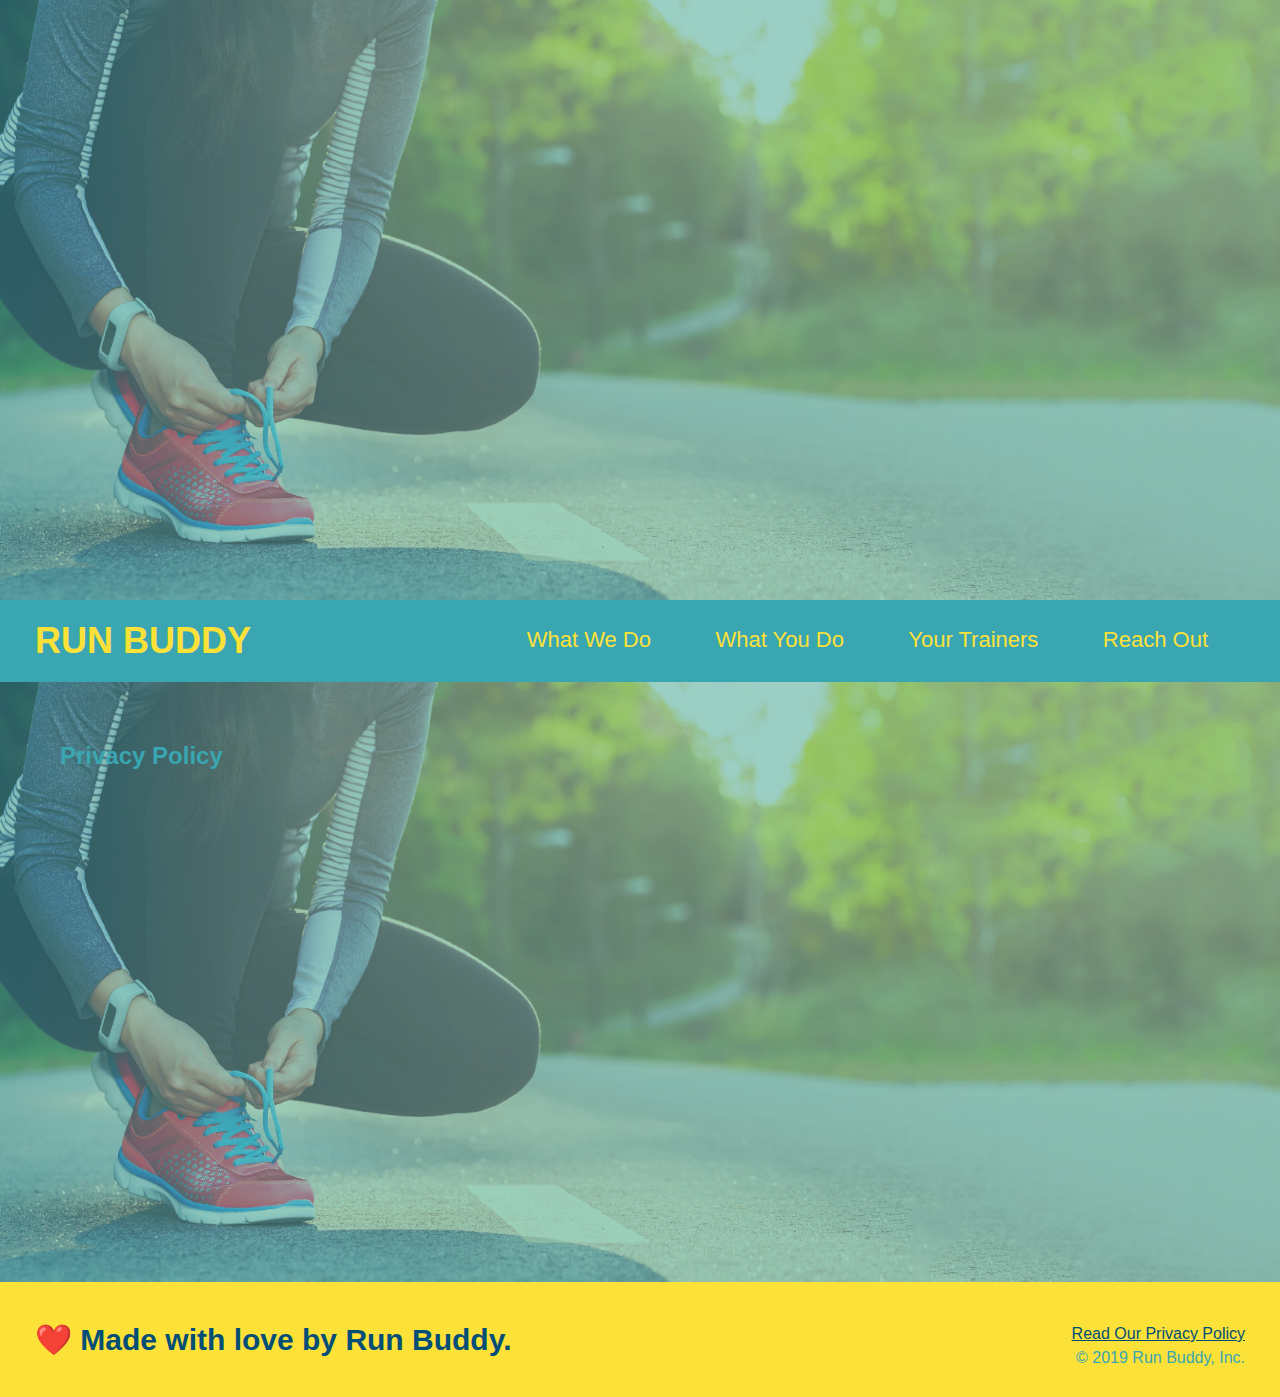
==== privacy-policy.html @ 56dad4db "reach out section" ====
<!DOCTYPE html>
<html lang="en">
  <head>
    <meta charset="UTF-8" />
    <title>Run Buddy</title>
    <link rel="stylesheet" href="style.css" />

  </head>

</html>
<section class="hero">

</section>
<!-- navigation -->
<header>
        <h1>
            <h1>
                <a href="/">RUN BUDDY</a>
            </h1>
        </h1>
        <nav>
<!-- Unordered list element -->
    <ul>
        <!-- List item element-->
        <li>
        <!-- Anchor element -->
      <a href="#what-we-do">What We Do</a>
    </li>
    <li>
      <a href="#what-you-do">What You Do</a>
    </li>
    <li>
      <a href="#your-trainers">Your Trainers</a>
    </li>
    <li>
      <a href="#reach-out">Reach Out</a>
    </li>
  </ul>
        </nav>
</header>

<section class="hero">
    <h2 class="page-title">
      Privacy Policy
    </h2>
  </section>

  <!-- footer -->
  <footer>
    <h2>❤️ Made with love by Run Buddy.</h2>
    <div>
        <a href="#">Read Our Privacy Policy</a><br />
        &copy; 2019 Run Buddy, Inc.
    </div>
  </footer>
---- style.css ----
* {
    margin: 0;
    padding: 0;
    box-sizing: border-box;
}

body {
    /* more on this crazy alphanumerical value in a minute! */
    color: #39a6b2;
    font-family: Helvetica, Arial, sans-serif;
}

/* apply styles to <header> */
header {
    padding: 20px 35px;
    background-color: #39a6b2;
}

header h1 {
    font-weight: bold;
    font-size: 36px;
    color: #fce138;
    margin: 0;
}

header a {
    text-decoration: none;
    color: #fce138;
}

header nav {
    float: right;
    margin: 7px;
}

header nav ul li {
    display: inline;
}

header nav ul li a {
    margin: 0 30px;
    font-weight: lighter;
    font-size: 22px;
}

header h1 {
    font-weight: bold;
    font-size: 36px;
    color: #fce138;
    margin: 0;
    display: inline;
}

footer {
    background: #fce138;
    width: 100%;
    padding: 40px 35px;
}

footer h2 {
    display: inline;
    color: #024e76;
    font-size: 30px;
    margin: 0;
}

footer div {
    float: right;
    line-height: 1.5;
    text-align: right;
}

footer a {
    color: #024e76;
}

section {
    padding: 60px;
}

/* Hero Style Start */
.hero {
    background-image: url(assets/images/hero-bg.jpg);
    height: 600px;
    background-size: cover;
    background-position: center;
    position: relative;
}
/* Hero Style End */

.hero-form {
    background-color: #fce138;
    padding: 20px;
    width: 500px;
    color: #024e76;
    border: solid 3px #024e76;
    position: absolute;
    bottom: 120px;
    right: 140px;
}

.hero-form h3 {
    font-size: 24px;
    margin: 0;
}

.hero-form p {
    margin: 5px 0 15px 0;
}

.form-input {
    border: 1px solid #024e76;
    display: block;
    padding: 7px 15px;
    font-size: 16px;
    color: #024e76;
    width: 100%;
    margin-bottom: 15px;
}

.hero-form label {
    margin: 0 5px;
}

.hero-form button {
    color: #fce138;
    background-color: #024e76;
    border: none;
    padding: 10px 20px;
    font-size: 16px;
}
/* HERO STYLES END */

.intro {
    text-align: center;
}

.intro p {
    line-height: 1.7;
    color: #39a6b2;
    width: 80%;
    font-size: 20px;
    margin: 0 auto;
}

.steps {
    text-align: center;
    background: #fce138;
}

.section-title {
    font-size: 55px;
    color: #024e76;
    margin-bottom: 35px;
    padding: 0 100px 20px 100px;
    display: inline-block;
    border-bottom: 3px solid;
}
  
.primary-border {
    border-color: #fce138;
}
  
.secondary-border {
    border-color: #39a6b2;
}

.steps div {
    margin-bottom: 80px;
}
  
.steps img {
    width: 15%;
    margin: 10px 0;
}
  
.steps h3 {
    color: #024e76;
    font-size: 46px;
    margin-top: 10px;
}
  
.steps p {
    color: #39a6b2;
    font-size: 23px;
}

.steps span {
    font-size: 38px;
}

.trainers {
    text-align: center;
}

.trainer {
    width: 900px;
    margin: 0 auto 30px auto;
    background: #024e76;
    color: #fce138;
    overflow: auto;
}

.trainer img {
    width: 35%;
    float: left;
}
  
.trainer-bio {
    padding: 35px;
    float: left;
    width: 65%;
}

.text-left {
    text-align: left;
}
  
.text-right {
    text-align: right;
}

.trainer-bio h3 {
    font-size: 32px;
    margin-bottom: 8px;
}
  
.trainer-bio h4 {
    font-weight: lighter;
    font-size: 26px;
    margin-bottom: 25px;
}
  
.trainer-bio p {
    font-size: 17px;
    line-height: 1.3;
}

.section-title {
    font-size: 55px;
    display: inline-block;
    padding: 0 100px 20px 100px;
    border-bottom: 3px solid;
    margin-bottom: 35px;
    color: #024e76;
}

/* REACH OUT STYLES START */
.contact {
    text-align: center;
    background: #024e76;
}

.section-title {
    font-size: 55px;
    display: inline-block;
    padding: 0 100px 20px 100px;
    border-bottom: 3px solid;
    margin-bottom: 35px;
    color: #024e76;
}

.contact h2 {
    color: #fce138;
}

.contact-info iframe {
    width: 400px;
    height: 400px;
}

.contact-info div {
    width: 410px;
    display: inline-block;
    vertical-align: top;
    text-align: left;
    margin: 30px 0 0 60px;
    color: white;
}

.contact-info h3 {
    color: #fce138;
    font-size: 32px;
}
  
.contact-info p, .contact-info address {
    margin: 20px 0;
    line-height: 1.5;
    font-size: 20px;
    font-style: normal;
}
  
.contact-info a {
    color: #fce138;
}
  
/* REACH OUT STYLES END */
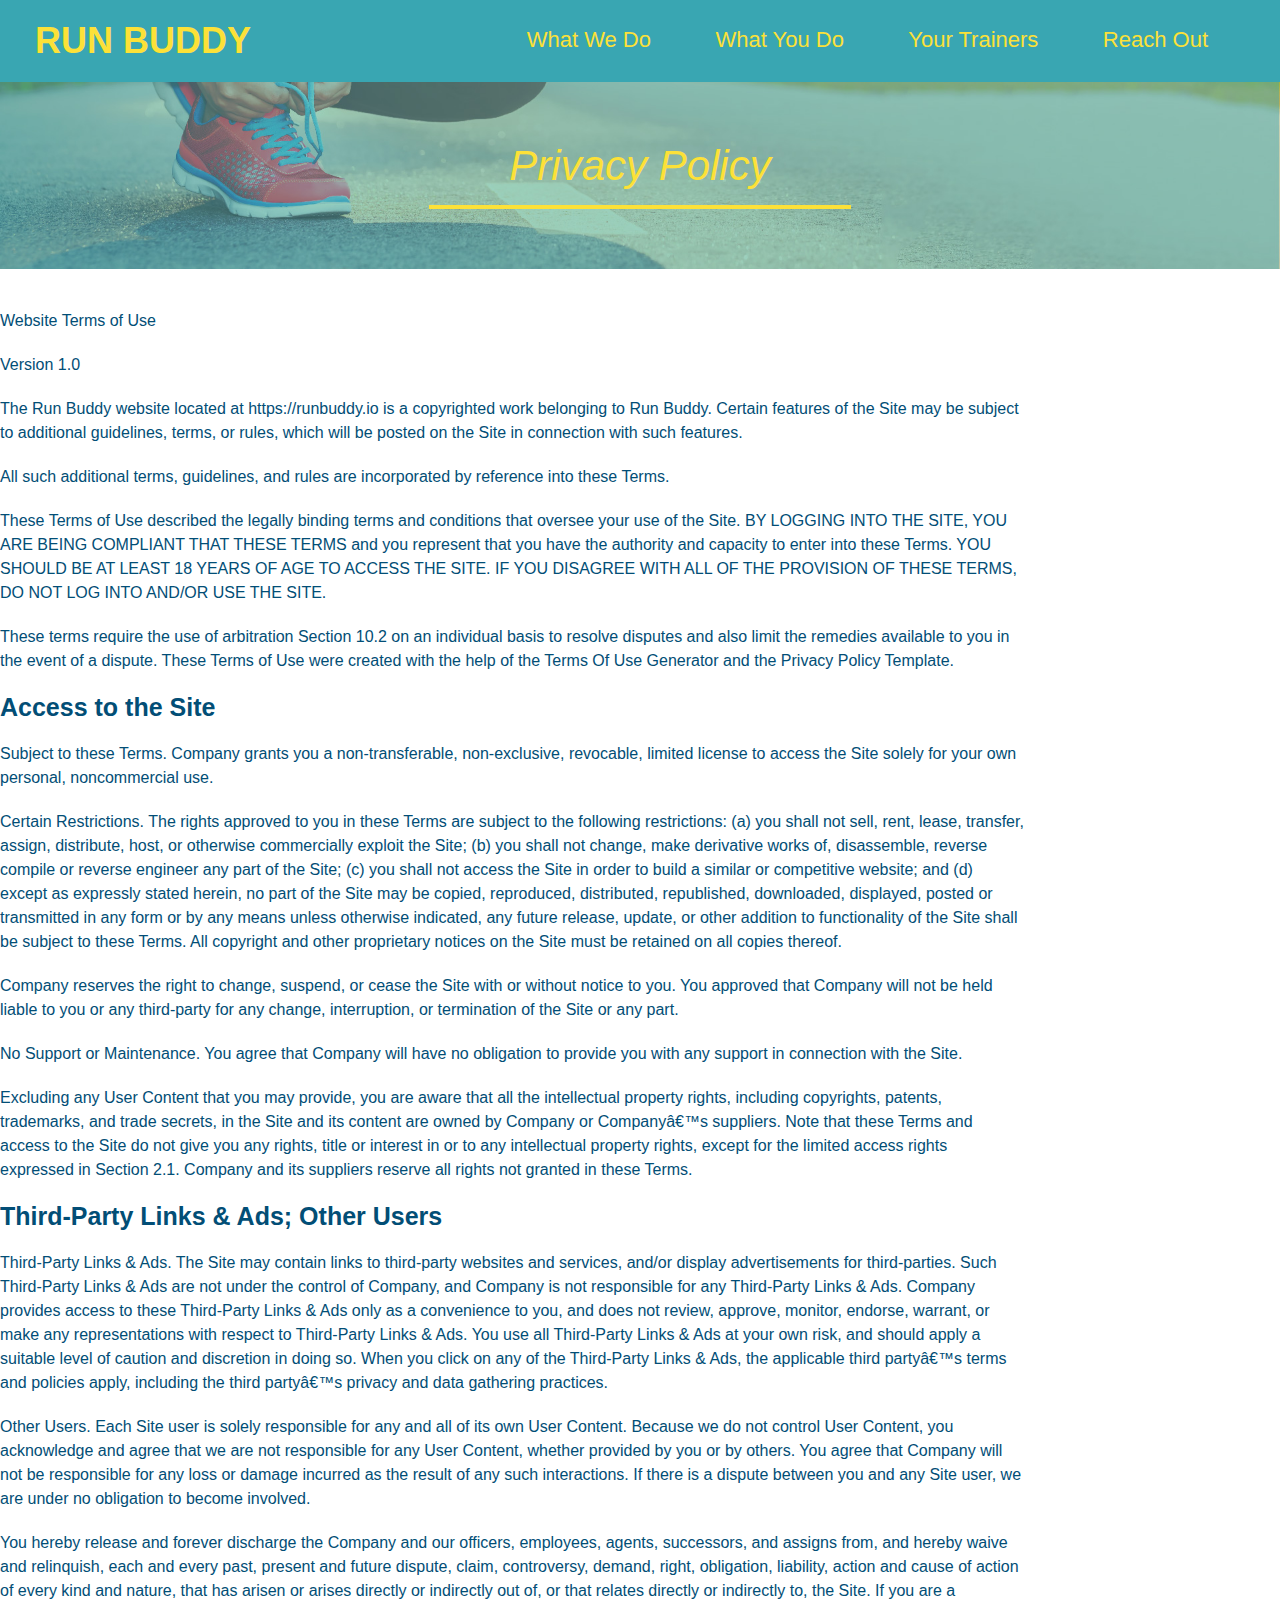
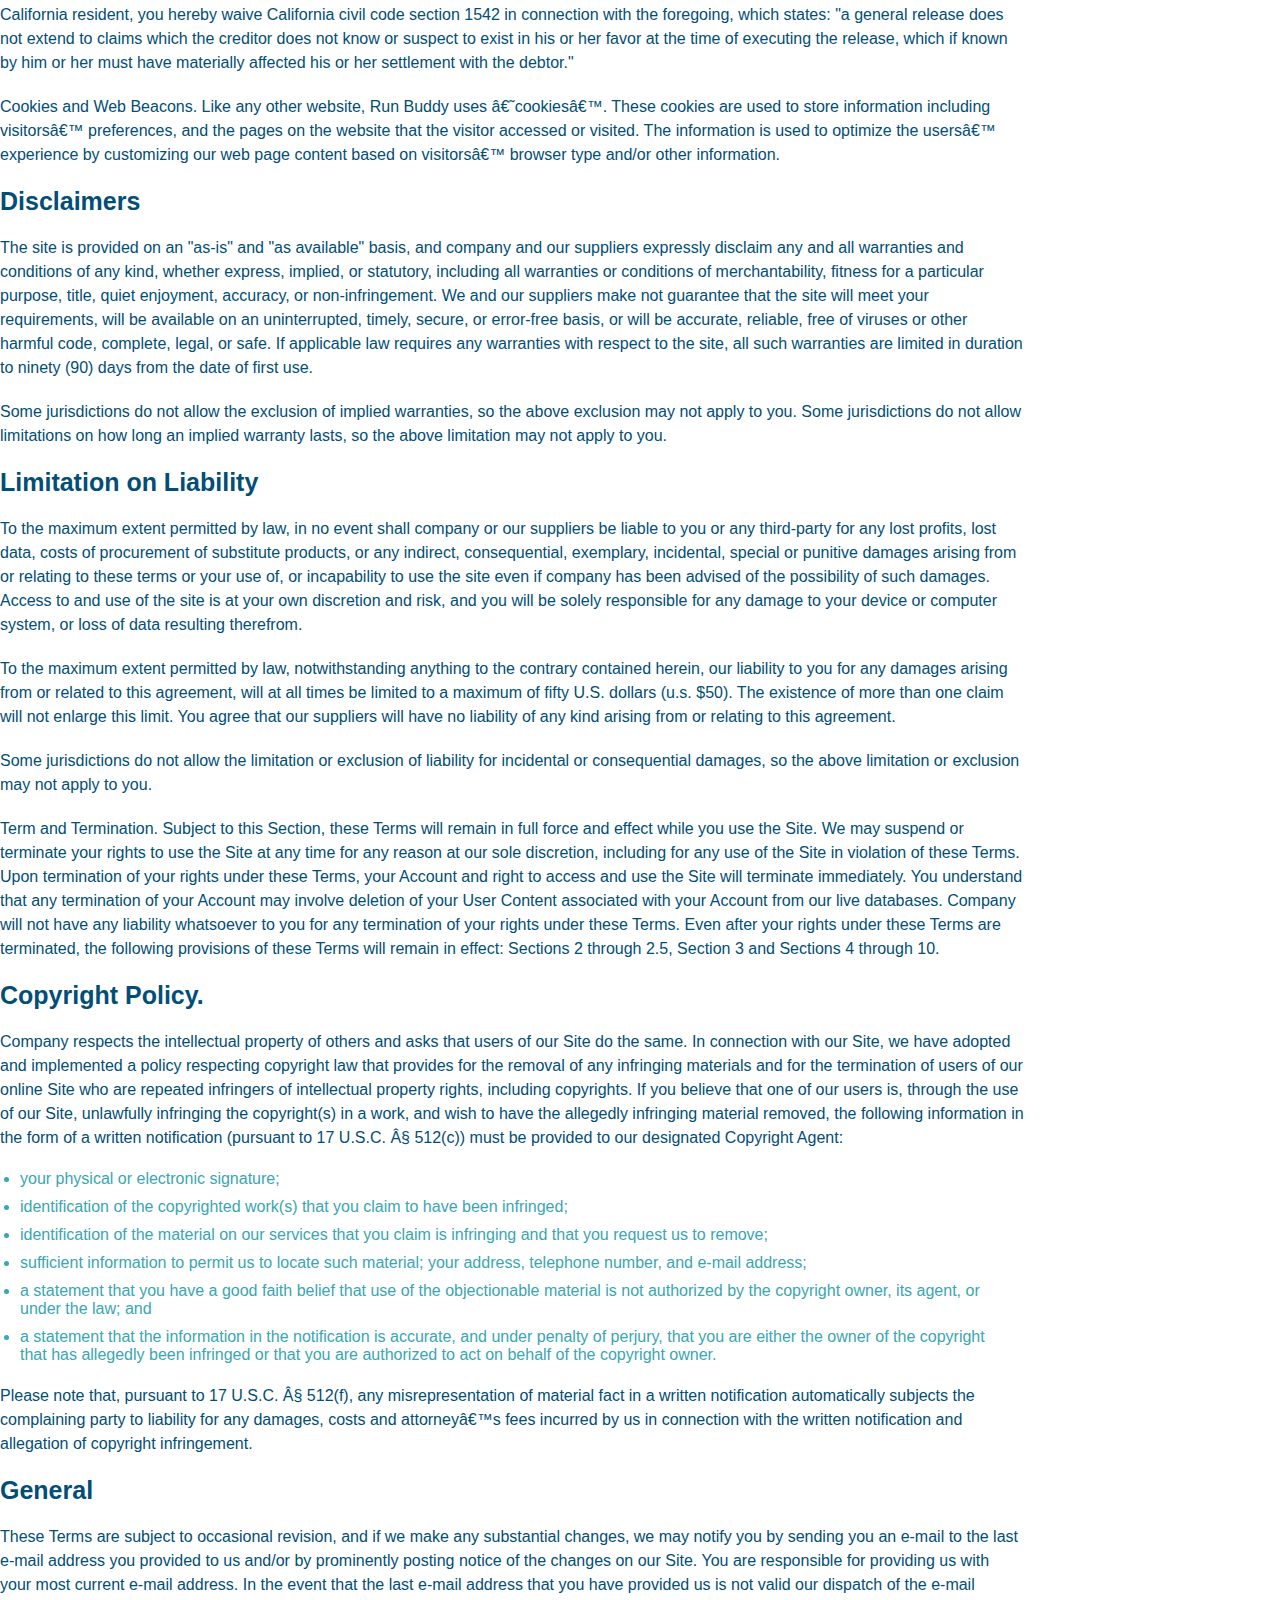
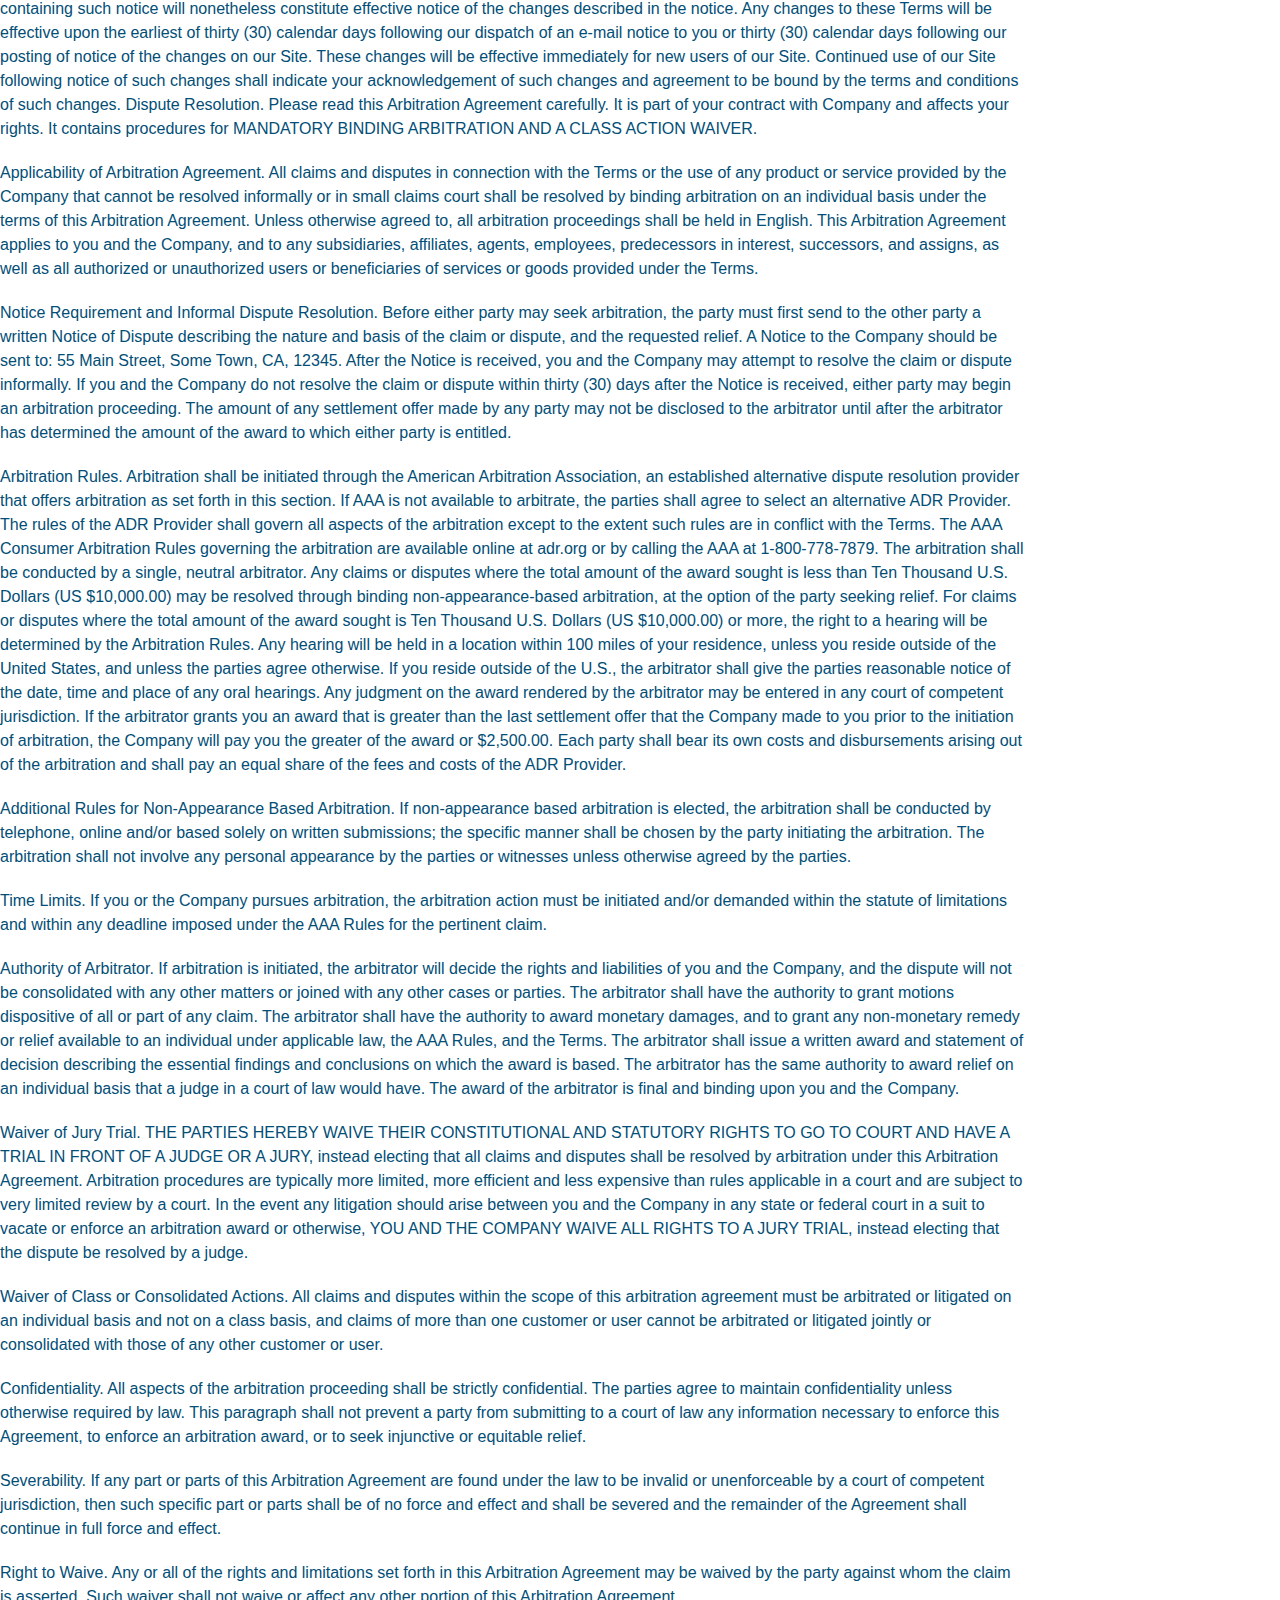
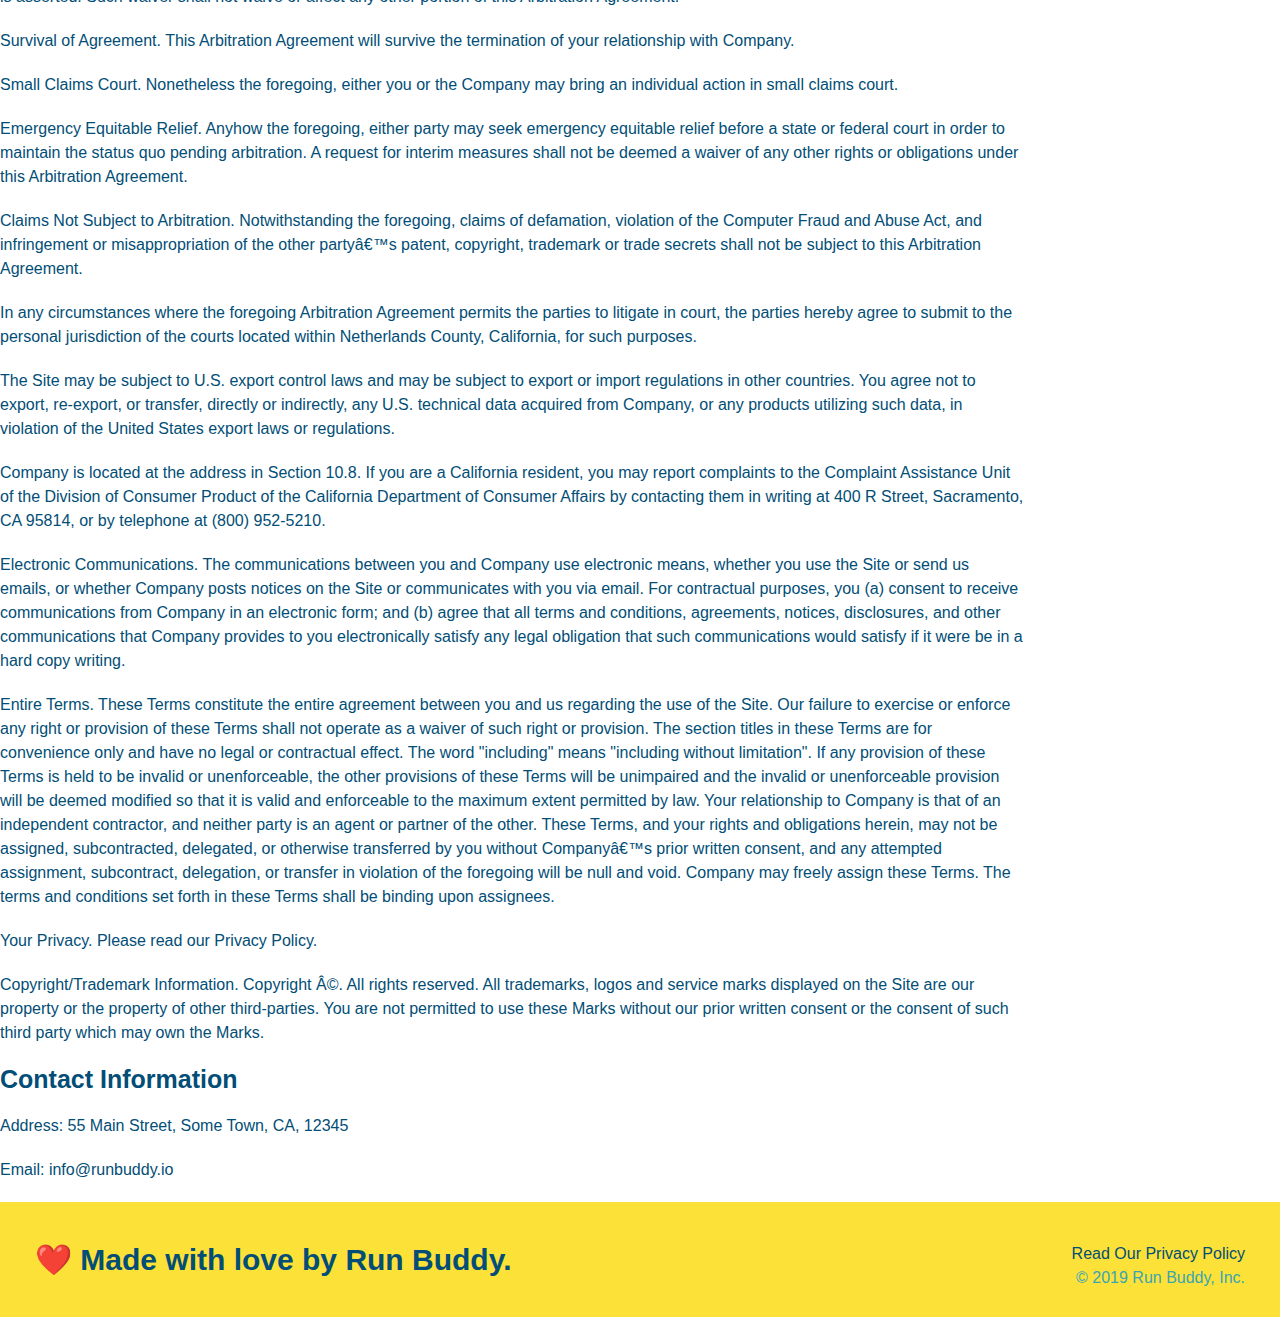
==== commit aea446c4: "privacy policy" ====
--- a/privacy-policy.html
+++ b/privacy-policy.html
@@ -2,54 +2,474 @@
 <html lang="en">
   <head>
     <meta charset="UTF-8" />
-    <title>Run Buddy</title>
+    <title>Privacy Policy - Run Buddy</title>
     <link rel="stylesheet" href="style.css" />
-
+    <link rel="stylesheet" href="assets/css/secondary-styles.css" />
   </head>
-
+  <body>
+  </body>
 </html>
-<section class="hero">
-
-</section>
+
 <!-- navigation -->
 <header>
+    <h1>
         <h1>
-            <h1>
-                <a href="/">RUN BUDDY</a>
-            </h1>
+            <a href="/">RUN BUDDY</a>
         </h1>
-        <nav>
+    </h1>
+    <nav>
 <!-- Unordered list element -->
-    <ul>
-        <!-- List item element-->
-        <li>
-        <!-- Anchor element -->
-      <a href="#what-we-do">What We Do</a>
-    </li>
+<ul>
+    <!-- List item element-->
     <li>
-      <a href="#what-you-do">What You Do</a>
-    </li>
-    <li>
-      <a href="#your-trainers">Your Trainers</a>
-    </li>
-    <li>
-      <a href="#reach-out">Reach Out</a>
-    </li>
-  </ul>
-        </nav>
+    <!-- Anchor element -->
+  <a href="./index.html#what-we-do">What We Do</a>
+</li>
+<li>
+  <a href="./index.html#what-you-do">What You Do</a>
+</li>
+<li>
+  <a href="./index.html#your-trainers">Your Trainers</a>
+</li>
+<li>
+  <a href="./index.html#reach-out">Reach Out</a>
+</li>
+</ul>
+    </nav>
 </header>
 
 <section class="hero">
     <h2 class="page-title">
-      Privacy Policy
+        Privacy Policy
     </h2>
-  </section>
-
-  <!-- footer -->
-  <footer>
+</section>
+
+<article class="secondary-content">
+    <p>
+        Website Terms of Use
+      </p>
+
+      <p>
+        Version 1.0
+      </p>
+
+      <p>
+        The Run Buddy website located at https://runbuddy.io is a copyrighted work belonging to Run Buddy. Certain
+        features of the Site may be subject to additional guidelines, terms, or rules, which will be posted on the Site
+        in connection with such features.
+      </p>
+
+      <p>
+        All such additional terms, guidelines, and rules are incorporated by reference into these Terms.
+      </p>
+
+      <p>
+        These Terms of Use described the legally binding terms and conditions that oversee your use of the Site. BY
+        LOGGING INTO THE SITE, YOU ARE BEING COMPLIANT THAT THESE TERMS and you represent that you have the authority
+        and capacity to enter into these Terms. YOU SHOULD BE AT LEAST 18 YEARS OF AGE TO ACCESS THE SITE. IF YOU
+        DISAGREE WITH ALL OF THE PROVISION OF THESE TERMS, DO NOT LOG INTO AND/OR USE THE SITE.
+      </p>
+
+      <p>
+        These terms require the use of arbitration Section 10.2 on an individual basis to resolve disputes and also
+        limit the remedies available to you in the event of a dispute. These Terms of Use were created with the help of
+        the Terms Of Use Generator and the Privacy Policy Template.
+      </p>
+
+      <h3>
+        Access to the Site
+      </h3>
+
+      <p>
+        Subject to these Terms. Company grants you a non-transferable, non-exclusive, revocable, limited license to
+        access the Site solely for your own personal, noncommercial use.
+      </p>
+
+      <p>
+        Certain Restrictions. The rights approved to you in these Terms are subject to the following restrictions: (a)
+        you shall not sell, rent, lease, transfer, assign, distribute, host, or otherwise commercially exploit the Site;
+        (b) you shall not change, make derivative works of, disassemble, reverse compile or reverse engineer any part of
+        the Site; (c) you shall not access the Site in order to build a similar or competitive website; and (d) except
+        as expressly stated herein, no part of the Site may be copied, reproduced, distributed, republished, downloaded,
+        displayed, posted or transmitted in any form or by any means unless otherwise indicated, any future release,
+        update, or other addition to functionality of the Site shall be subject to these Terms. All copyright and other
+        proprietary notices on the Site must be retained on all copies thereof.
+      </p>
+
+      <p>
+        Company reserves the right to change, suspend, or cease the Site with or without notice to you. You approved
+        that Company will not be held liable to you or any third-party for any change, interruption, or termination of
+        the Site or any part.
+      </p>
+
+      <p>
+        No Support or Maintenance. You agree that Company will have no obligation to provide you with any support in
+        connection with the Site.
+      </p>
+
+      <p>
+        Excluding any User Content that you may provide, you are aware that all the intellectual property rights,
+        including copyrights, patents, trademarks, and trade secrets, in the Site and its content are owned by Company
+        or Companyâ€™s suppliers. Note that these Terms and access to the Site do not give you any rights, title or
+        interest in or to any intellectual property rights, except for the limited access rights expressed in Section
+        2.1. Company and its suppliers reserve all rights not granted in these Terms.
+      </p>
+
+      <h3>
+        Third-Party Links & Ads; Other Users
+      </h3>
+
+      <p>
+        Third-Party Links & Ads. The Site may contain links to third-party websites and services, and/or display
+        advertisements for third-parties. Such Third-Party Links & Ads are not under the control of Company, and Company
+        is not responsible for any Third-Party Links & Ads. Company provides access to these Third-Party Links & Ads
+        only as a convenience to you, and does not review, approve, monitor, endorse, warrant, or make any
+        representations with respect to Third-Party Links & Ads. You use all Third-Party Links & Ads at your own risk,
+        and should apply a suitable level of caution and discretion in doing so. When you click on any of the
+        Third-Party Links & Ads, the applicable third partyâ€™s terms and policies apply, including the third partyâ€™s
+        privacy and data gathering practices.
+      </p>
+
+      <p>
+        Other Users. Each Site user is solely responsible for any and all of its own User Content. Because we do not
+        control User Content, you acknowledge and agree that we are not responsible for any User Content, whether
+        provided by you or by others. You agree that Company will not be responsible for any loss or damage incurred as
+        the result of any such interactions. If there is a dispute between you and any Site user, we are under no
+        obligation to become involved.
+      </p>
+
+      <p>
+        You hereby release and forever discharge the Company and our officers, employees, agents, successors, and
+        assigns from, and hereby waive and relinquish, each and every past, present and future dispute, claim,
+        controversy, demand, right, obligation, liability, action and cause of action of every kind and nature, that has
+        arisen or arises directly or indirectly out of, or that relates directly or indirectly to, the Site. If you are
+        a California resident, you hereby waive California civil code section 1542 in connection with the foregoing,
+        which states: "a general release does not extend to claims which the creditor does not know or suspect to exist
+        in his or her favor at the time of executing the release, which if known by him or her must have materially
+        affected his or her settlement with the debtor."
+      </p>
+
+      <p>
+        Cookies and Web Beacons. Like any other website, Run Buddy uses â€˜cookiesâ€™. These cookies are used to store
+        information including visitorsâ€™ preferences, and the pages on the website that the visitor accessed or visited.
+        The information is used to optimize the usersâ€™ experience by customizing our web page content based on visitorsâ€™
+        browser type and/or other information.
+      </p>
+
+      <h3>
+        Disclaimers
+      </h3>
+
+      <p>
+        The site is provided on an "as-is" and "as available" basis, and company and our suppliers expressly disclaim
+        any and all warranties and conditions of any kind, whether express, implied, or statutory, including all
+        warranties or conditions of merchantability, fitness for a particular purpose, title, quiet enjoyment, accuracy,
+        or non-infringement. We and our suppliers make not guarantee that the site will meet your requirements, will be
+        available on an uninterrupted, timely, secure, or error-free basis, or will be accurate, reliable, free of
+        viruses or other harmful code, complete, legal, or safe. If applicable law requires any warranties with respect
+        to the site, all such warranties are limited in duration to ninety (90) days from the date of first use.
+      </p>
+
+      <p>
+        Some jurisdictions do not allow the exclusion of implied warranties, so the above exclusion may not apply to
+        you. Some jurisdictions do not allow limitations on how long an implied warranty lasts, so the above limitation
+        may not apply to you.
+      </p>
+
+      <h3>
+        Limitation on Liability
+      </h3>
+
+      <p>
+        To the maximum extent permitted by law, in no event shall company or our suppliers be liable to you or any
+        third-party for any lost profits, lost data, costs of procurement of substitute products, or any indirect,
+        consequential, exemplary, incidental, special or punitive damages arising from or relating to these terms or
+        your use of, or incapability to use the site even if company has been advised of the possibility of such
+        damages. Access to and use of the site is at your own discretion and risk, and you will be solely responsible
+        for any damage to your device or computer system, or loss of data resulting therefrom.
+      </p>
+
+      <p>
+        To the maximum extent permitted by law, notwithstanding anything to the contrary contained herein, our liability
+        to you for any damages arising from or related to this agreement, will at all times be limited to a maximum of
+        fifty U.S. dollars (u.s. $50). The existence of more than one claim will not enlarge this limit. You agree that
+        our suppliers will have no liability of any kind arising from or relating to this agreement.
+      </p>
+
+      <p>
+        Some jurisdictions do not allow the limitation or exclusion of liability for incidental or consequential
+        damages, so the above limitation or exclusion may not apply to you.
+      </p>
+
+      <p>
+        Term and Termination. Subject to this Section, these Terms will remain in full force and effect while you use
+        the Site. We may suspend or terminate your rights to use the Site at any time for any reason at our sole
+        discretion, including for any use of the Site in violation of these Terms. Upon termination of your rights under
+        these Terms, your Account and right to access and use the Site will terminate immediately. You understand that
+        any termination of your Account may involve deletion of your User Content associated with your Account from our
+        live databases. Company will not have any liability whatsoever to you for any termination of your rights under
+        these Terms. Even after your rights under these Terms are terminated, the following provisions of these Terms
+        will remain in effect: Sections 2 through 2.5, Section 3 and Sections 4 through 10.
+      </p>
+
+      <h3>
+        Copyright Policy.
+      </h3>
+
+      <p>
+        Company respects the intellectual property of others and asks that users of our Site do the same. In connection
+        with our Site, we have adopted and implemented a policy respecting copyright law that provides for the removal
+        of any infringing materials and for the termination of users of our online Site who are repeated infringers of
+        intellectual property rights, including copyrights. If you believe that one of our users is, through the use of
+        our Site, unlawfully infringing the copyright(s) in a work, and wish to have the allegedly infringing material
+        removed, the following information in the form of a written notification (pursuant to 17 U.S.C. Â§ 512(c)) must
+        be provided to our designated Copyright Agent:
+      </p>
+
+      <ul>
+        <li>
+          your physical or electronic signature;
+        </li>
+        <li>
+          identification of the copyrighted work(s) that you claim to have been infringed;
+        </li>
+        <li>
+          identification of the material on our services that you claim is infringing and that you request us to remove;
+        </li>
+        <li>
+          sufficient information to permit us to locate such material; your address, telephone number, and e-mail
+          address;
+        </li>
+        <li>
+          a statement that you have a good faith belief that use of the objectionable material is not authorized by the
+          copyright owner, its agent, or under the law; and
+        </li>
+        <li>
+          a statement that the information in the notification is accurate, and under penalty of perjury, that you are
+          either the owner of the copyright that has allegedly been infringed or that you are authorized to act on
+          behalf of the copyright owner.
+        </li>
+      </ul>
+
+      <p>
+        Please note that, pursuant to 17 U.S.C. Â§ 512(f), any misrepresentation of material fact in a written
+        notification automatically subjects the complaining party to liability for any damages, costs and attorneyâ€™s
+        fees incurred by us in connection with the written notification and allegation of copyright infringement.
+      </p>
+
+      <h3>
+        General
+      </h3>
+
+      <p>
+        These Terms are subject to occasional revision, and if we make any substantial changes, we may notify you by
+        sending you an e-mail to the last e-mail address you provided to us and/or by prominently posting notice of the
+        changes on our Site. You are responsible for providing us with your most current e-mail address. In the event
+        that the last e-mail address that you have provided us is not valid our dispatch of the e-mail containing such
+        notice will nonetheless constitute effective notice of the changes described in the notice. Any changes to these
+        Terms will be effective upon the earliest of thirty (30) calendar days following our dispatch of an e-mail
+        notice to you or thirty (30) calendar days following our posting of notice of the changes on our Site. These
+        changes will be effective immediately for new users of our Site. Continued use of our Site following notice of
+        such changes shall indicate your acknowledgement of such changes and agreement to be bound by the terms and
+        conditions of such changes. Dispute Resolution. Please read this Arbitration Agreement carefully. It is part of
+        your contract with Company and affects your rights. It contains procedures for MANDATORY BINDING ARBITRATION AND
+        A CLASS ACTION WAIVER.
+      </p>
+
+      <p>
+        Applicability of Arbitration Agreement. All claims and disputes in connection with the Terms or the use of any
+        product or service provided by the Company that cannot be resolved informally or in small claims court shall be
+        resolved by binding arbitration on an individual basis under the terms of this Arbitration Agreement. Unless
+        otherwise agreed to, all arbitration proceedings shall be held in English. This Arbitration Agreement applies to
+        you and the Company, and to any subsidiaries, affiliates, agents, employees, predecessors in interest,
+        successors, and assigns, as well as all authorized or unauthorized users or beneficiaries of services or goods
+        provided under the Terms.
+      </p>
+
+      <p>
+        Notice Requirement and Informal Dispute Resolution. Before either party may seek arbitration, the party must
+        first send to the other party a written Notice of Dispute describing the nature and basis of the claim or
+        dispute, and the requested relief. A Notice to the Company should be sent to: 55 Main Street, Some Town, CA,
+        12345. After the Notice is received, you and the Company may attempt to resolve the claim or dispute informally.
+        If you and the Company do not resolve the claim or dispute within thirty (30) days after the Notice is received,
+        either party may begin an arbitration proceeding. The amount of any settlement offer made by any party may not
+        be disclosed to the arbitrator until after the arbitrator has determined the amount of the award to which either
+        party is entitled.
+      </p>
+
+      <p>
+        Arbitration Rules. Arbitration shall be initiated through the American Arbitration Association, an established
+        alternative dispute resolution provider that offers arbitration as set forth in this section. If AAA is not
+        available to arbitrate, the parties shall agree to select an alternative ADR Provider. The rules of the ADR
+        Provider shall govern all aspects of the arbitration except to the extent such rules are in conflict with the
+        Terms. The AAA Consumer Arbitration Rules governing the arbitration are available online at adr.org or by
+        calling the AAA at 1-800-778-7879. The arbitration shall be conducted by a single, neutral arbitrator. Any
+        claims or disputes where the total amount of the award sought is less than Ten Thousand U.S. Dollars (US
+        $10,000.00) may be resolved through binding non-appearance-based arbitration, at the option of the party seeking
+        relief. For claims or disputes where the total amount of the award sought is Ten Thousand U.S. Dollars (US
+        $10,000.00) or more, the right to a hearing will be determined by the Arbitration Rules. Any hearing will be
+        held in a location within 100 miles of your residence, unless you reside outside of the United States, and
+        unless the parties agree otherwise. If you reside outside of the U.S., the arbitrator shall give the parties
+        reasonable notice of the date, time and place of any oral hearings. Any judgment on the award rendered by the
+        arbitrator may be entered in any court of competent jurisdiction. If the arbitrator grants you an award that is
+        greater than the last settlement offer that the Company made to you prior to the initiation of arbitration, the
+        Company will pay you the greater of the award or $2,500.00. Each party shall bear its own costs and
+        disbursements arising out of the arbitration and shall pay an equal share of the fees and costs of the ADR
+        Provider.
+      </p>
+
+      <p>
+        Additional Rules for Non-Appearance Based Arbitration. If non-appearance based arbitration is elected, the
+        arbitration shall be conducted by telephone, online and/or based solely on written submissions; the specific
+        manner shall be chosen by the party initiating the arbitration. The arbitration shall not involve any personal
+        appearance by the parties or witnesses unless otherwise agreed by the parties.
+      </p>
+
+      <p>
+        Time Limits. If you or the Company pursues arbitration, the arbitration action must be initiated and/or demanded
+        within the statute of limitations and within any deadline imposed under the AAA Rules for the pertinent claim.
+      </p>
+
+      <p>
+        Authority of Arbitrator. If arbitration is initiated, the arbitrator will decide the rights and liabilities of
+        you and the Company, and the dispute will not be consolidated with any other matters or joined with any other
+        cases or parties. The arbitrator shall have the authority to grant motions dispositive of all or part of any
+        claim. The arbitrator shall have the authority to award monetary damages, and to grant any non-monetary remedy
+        or relief available to an individual under applicable law, the AAA Rules, and the Terms. The arbitrator shall
+        issue a written award and statement of decision describing the essential findings and conclusions on which the
+        award is based. The arbitrator has the same authority to award relief on an individual basis that a judge in a
+        court of law would have. The award of the arbitrator is final and binding upon you and the Company.
+      </p>
+
+      <p>
+        Waiver of Jury Trial. THE PARTIES HEREBY WAIVE THEIR CONSTITUTIONAL AND STATUTORY RIGHTS TO GO TO COURT AND HAVE
+        A TRIAL IN FRONT OF A JUDGE OR A JURY, instead electing that all claims and disputes shall be resolved by
+        arbitration under this Arbitration Agreement. Arbitration procedures are typically more limited, more efficient
+        and less expensive than rules applicable in a court and are subject to very limited review by a court. In the
+        event any litigation should arise between you and the Company in any state or federal court in a suit to vacate
+        or enforce an arbitration award or otherwise, YOU AND THE COMPANY WAIVE ALL RIGHTS TO A JURY TRIAL, instead
+        electing that the dispute be resolved by a judge.
+      </p>
+
+      <p>
+        Waiver of Class or Consolidated Actions. All claims and disputes within the scope of this arbitration agreement
+        must be arbitrated or litigated on an individual basis and not on a class basis, and claims of more than one
+        customer or user cannot be arbitrated or litigated jointly or consolidated with those of any other customer or
+        user.
+      </p>
+
+      <p>
+        Confidentiality. All aspects of the arbitration proceeding shall be strictly confidential. The parties agree to
+        maintain confidentiality unless otherwise required by law. This paragraph shall not prevent a party from
+        submitting to a court of law any information necessary to enforce this Agreement, to enforce an arbitration
+        award, or to seek injunctive or equitable relief.
+      </p>
+
+      <p>
+        Severability. If any part or parts of this Arbitration Agreement are found under the law to be invalid or
+        unenforceable by a court of competent jurisdiction, then such specific part or parts shall be of no force and
+        effect and shall be severed and the remainder of the Agreement shall continue in full force and effect.
+      </p>
+
+      <p>
+        Right to Waive. Any or all of the rights and limitations set forth in this Arbitration Agreement may be waived
+        by the party against whom the claim is asserted. Such waiver shall not waive or affect any other portion of this
+        Arbitration Agreement.
+      </p>
+
+      <p>
+        Survival of Agreement. This Arbitration Agreement will survive the termination of your relationship with
+        Company.
+      </p>
+
+      <p>
+        Small Claims Court. Nonetheless the foregoing, either you or the Company may bring an individual action in small
+        claims court.
+      </p>
+
+      <p>
+        Emergency Equitable Relief. Anyhow the foregoing, either party may seek emergency equitable relief before a
+        state or federal court in order to maintain the status quo pending arbitration. A request for interim measures
+        shall not be deemed a waiver of any other rights or obligations under this Arbitration Agreement.
+      </p>
+
+      <p>
+        Claims Not Subject to Arbitration. Notwithstanding the foregoing, claims of defamation, violation of the
+        Computer Fraud and Abuse Act, and infringement or misappropriation of the other partyâ€™s patent, copyright,
+        trademark or trade secrets shall not be subject to this Arbitration Agreement.
+      </p>
+
+      <p>
+        In any circumstances where the foregoing Arbitration Agreement permits the parties to litigate in court, the
+        parties hereby agree to submit to the personal jurisdiction of the courts located within Netherlands County,
+        California, for such purposes.
+      </p>
+
+      <p>
+        The Site may be subject to U.S. export control laws and may be subject to export or import regulations in other
+        countries. You agree not to export, re-export, or transfer, directly or indirectly, any U.S. technical data
+        acquired from Company, or any products utilizing such data, in violation of the United States export laws or
+        regulations.
+      </p>
+
+      <p>
+        Company is located at the address in Section 10.8. If you are a California resident, you may report complaints
+        to the Complaint Assistance Unit of the Division of Consumer Product of the California Department of Consumer
+        Affairs by contacting them in writing at 400 R Street, Sacramento, CA 95814, or by telephone at (800) 952-5210.
+      </p>
+
+      <p>
+        Electronic Communications. The communications between you and Company use electronic means, whether you use the
+        Site or send us emails, or whether Company posts notices on the Site or communicates with you via email. For
+        contractual purposes, you (a) consent to receive communications from Company in an electronic form; and (b)
+        agree that all terms and conditions, agreements, notices, disclosures, and other communications that Company
+        provides to you electronically satisfy any legal obligation that such communications would satisfy if it were be
+        in a hard copy writing.
+      </p>
+
+      <p>
+        Entire Terms. These Terms constitute the entire agreement between you and us regarding the use of the Site. Our
+        failure to exercise or enforce any right or provision of these Terms shall not operate as a waiver of such right
+        or provision. The section titles in these Terms are for convenience only and have no legal or contractual
+        effect. The word "including" means "including without limitation". If any provision of these Terms is held to be
+        invalid or unenforceable, the other provisions of these Terms will be unimpaired and the invalid or
+        unenforceable provision will be deemed modified so that it is valid and enforceable to the maximum extent
+        permitted by law. Your relationship to Company is that of an independent contractor, and neither party is an
+        agent or partner of the other. These Terms, and your rights and obligations herein, may not be assigned,
+        subcontracted, delegated, or otherwise transferred by you without Companyâ€™s prior written consent, and any
+        attempted assignment, subcontract, delegation, or transfer in violation of the foregoing will be null and void.
+        Company may freely assign these Terms. The terms and conditions set forth in these Terms shall be binding upon
+        assignees.
+      </p>
+
+      <p>
+        Your Privacy. Please read our Privacy Policy.
+      </p>
+
+      <p>
+        Copyright/Trademark Information. Copyright Â©. All rights reserved. All trademarks, logos and service marks
+        displayed on the Site are our property or the property of other third-parties. You are not permitted to use
+        these Marks without our prior written consent or the consent of such third party which may own the Marks.
+      </p>
+
+      <h3>
+        Contact Information
+      </h3>
+
+      <p>
+        Address: 55 Main Street, Some Town, CA, 12345
+      </p>
+
+      <p>
+        Email: info@runbuddy.io
+      </p>
+</article>
+
+<!-- footer -->
+<footer>
     <h2>❤️ Made with love by Run Buddy.</h2>
     <div>
-        <a href="#">Read Our Privacy Policy</a><br />
+        <a>Read Our Privacy Policy</a><br />
         &copy; 2019 Run Buddy, Inc.
     </div>
-  </footer>+</footer>--- a/style.css
+++ b/style.css
@@ -294,4 +294,5 @@
     color: #fce138;
 }
   
-/* REACH OUT STYLES END */+/* REACH OUT STYLES END */
+
--- a/assets/css/secondary-styles.css
+++ b/assets/css/secondary-styles.css
@@ -0,0 +1,42 @@
+.hero {
+    background-position: bottom;
+    height: auto;
+    text-align: center;
+    margin-bottom: 40px;
+}
+
+.page-title {
+    color: #fce138;
+    display: inline-block;
+    border-bottom: 4px solid #fce138;
+    padding: 0 80px 15px 80px;
+    font-weight: normal;
+    font-size: 42px;
+    font-style: italic;
+}
+
+.secondary-content {
+    width: 80%;
+    margin: center;
+    color: #024e76;
+}
+
+.secondary-content h3 {
+    font-size: 25px;
+    margin: 20px 0 20px 0;
+}
+
+.secondary-content p {
+    font-size: 16px;
+    line-height: 1.5;
+    margin: 20px 0 20px 0;
+}
+
+.secondary-content ul {
+    margin: 15px 20px 15px 20px;
+}
+
+.secondary-content li {
+    color: #39a6b2;
+    margin: 10px 0 10px 0;
+}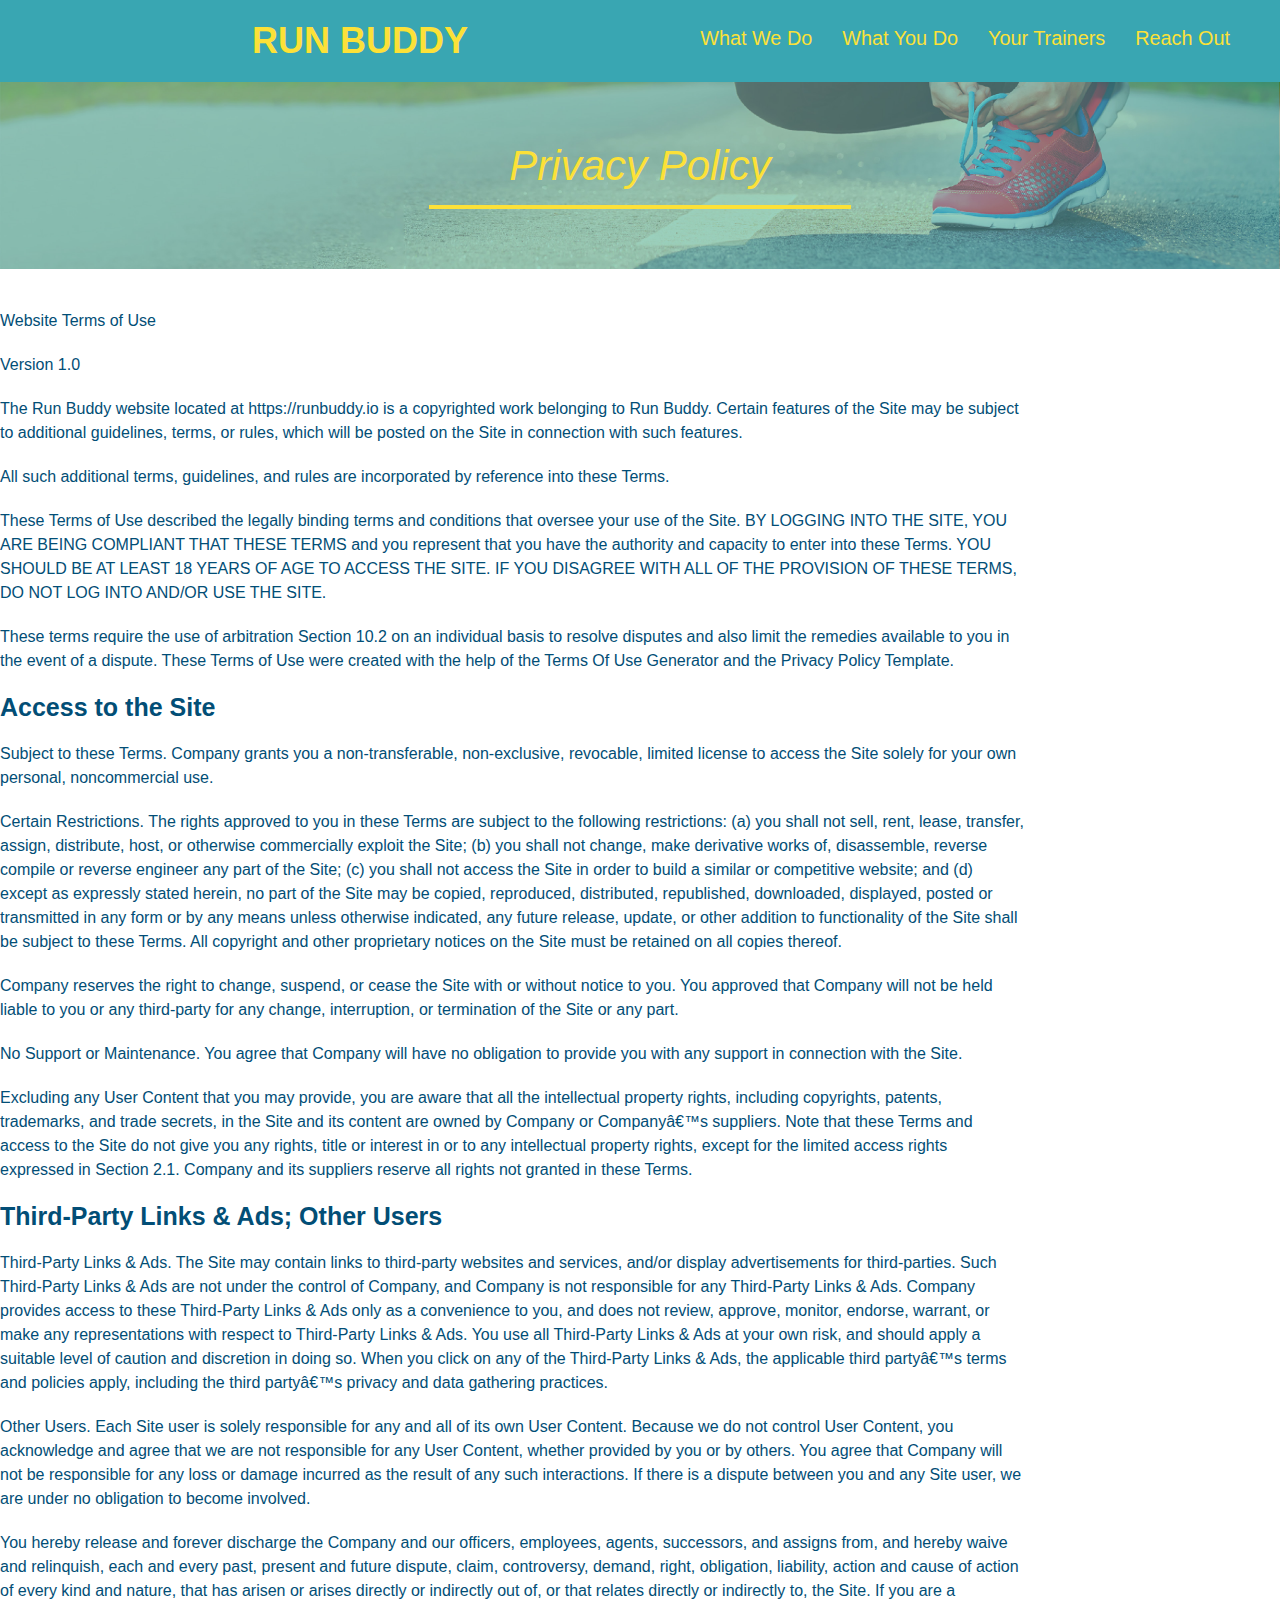
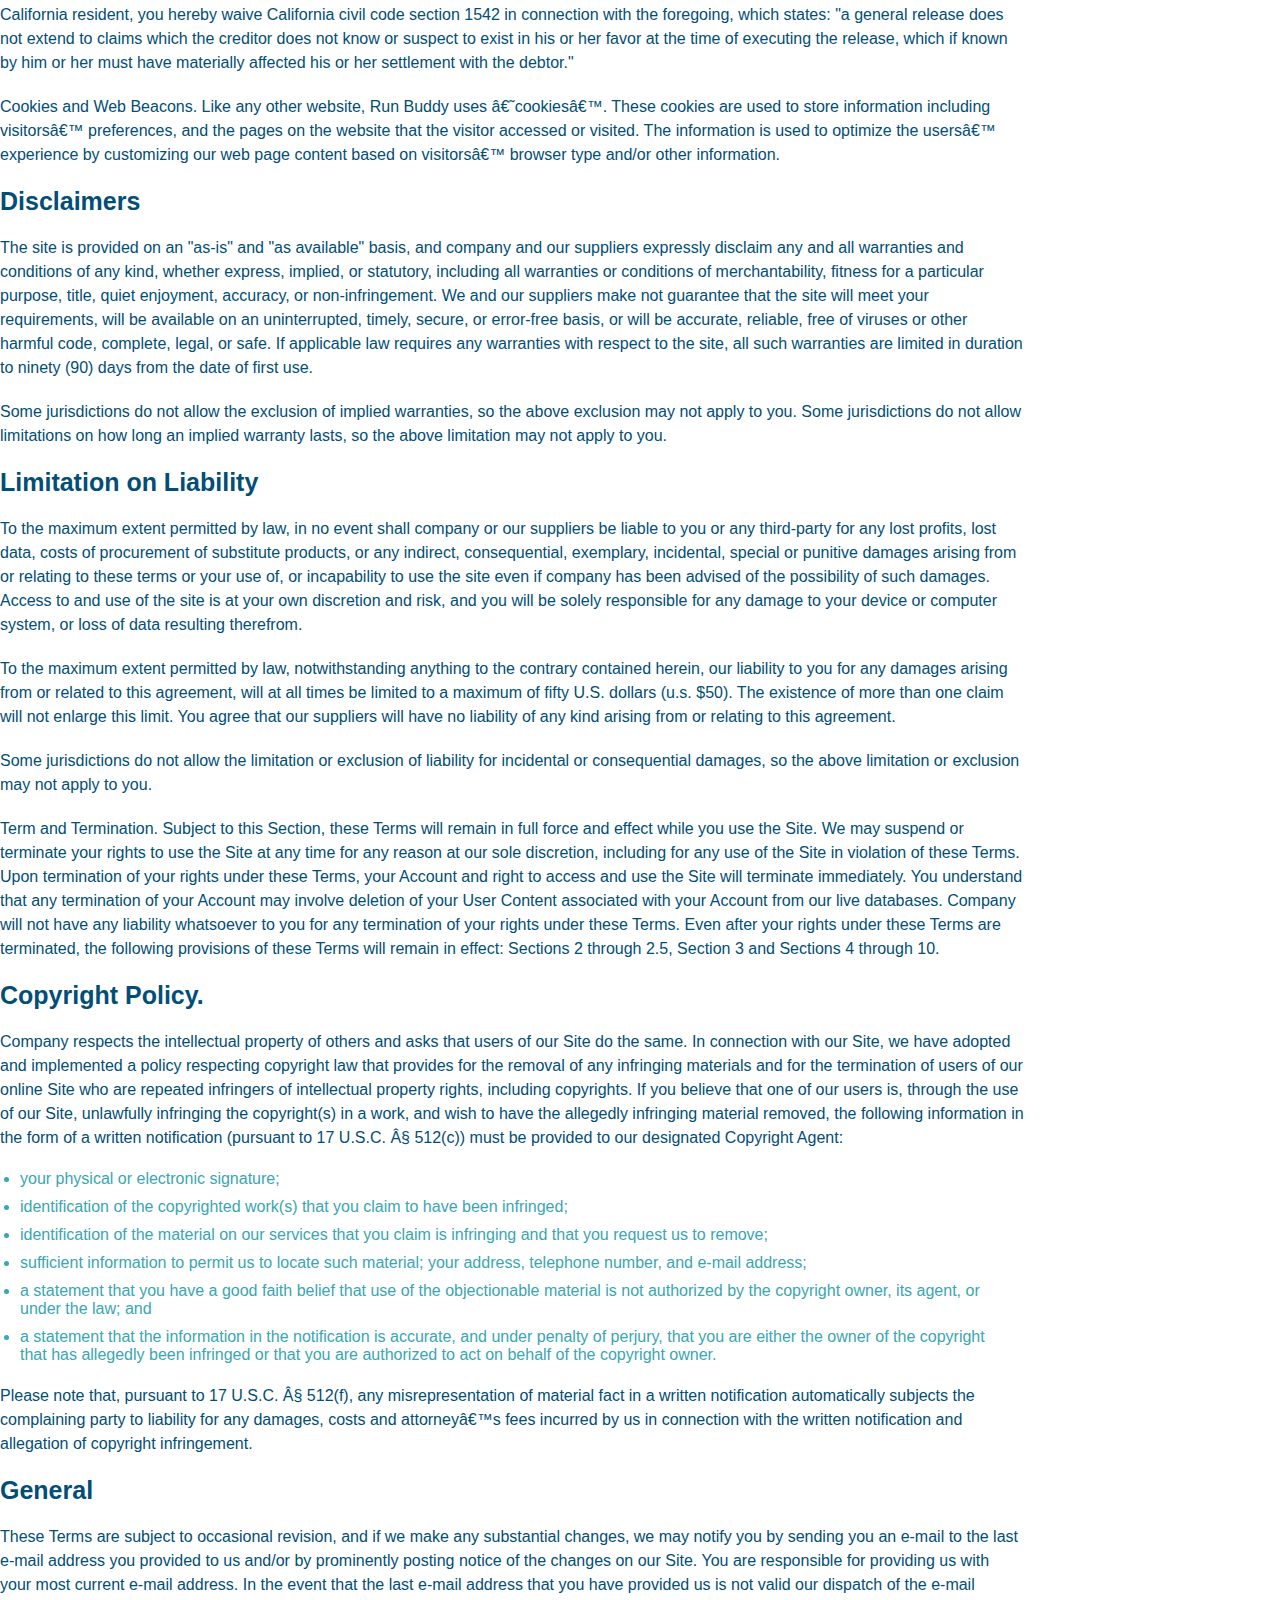
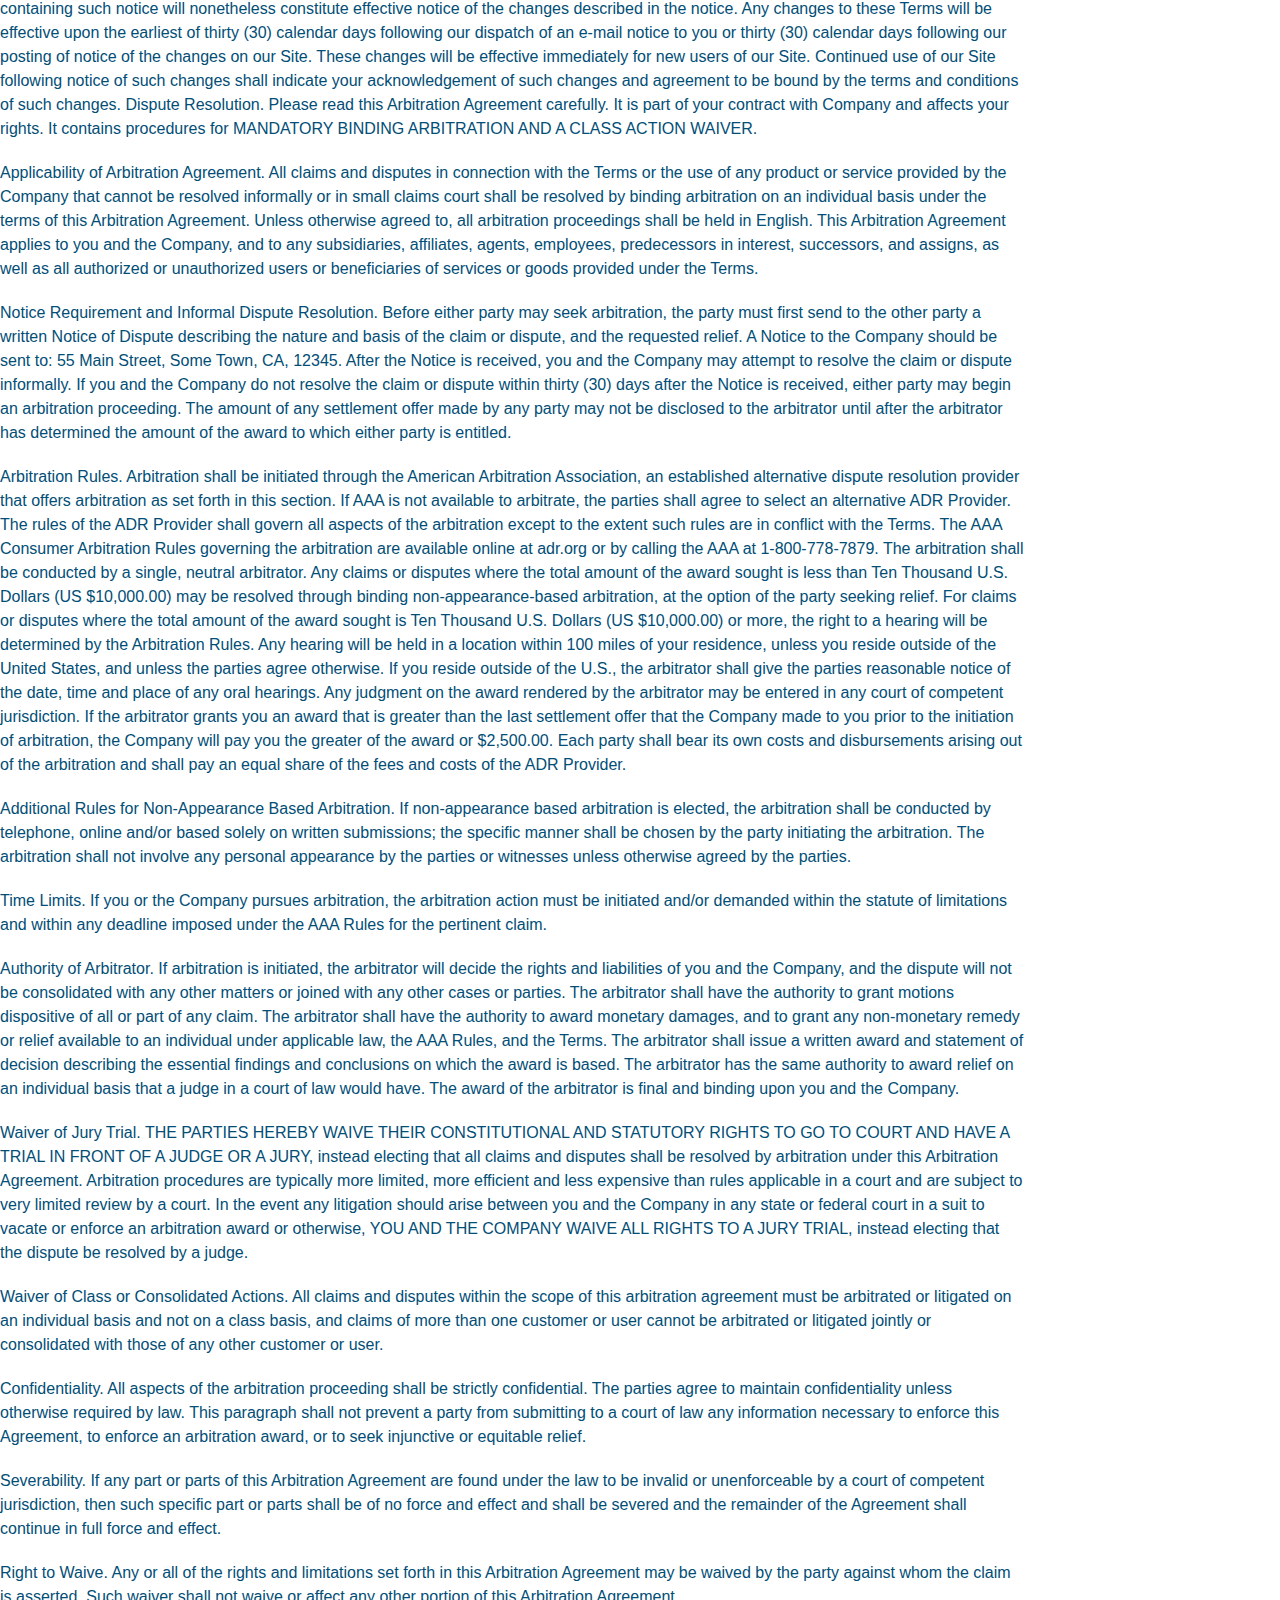
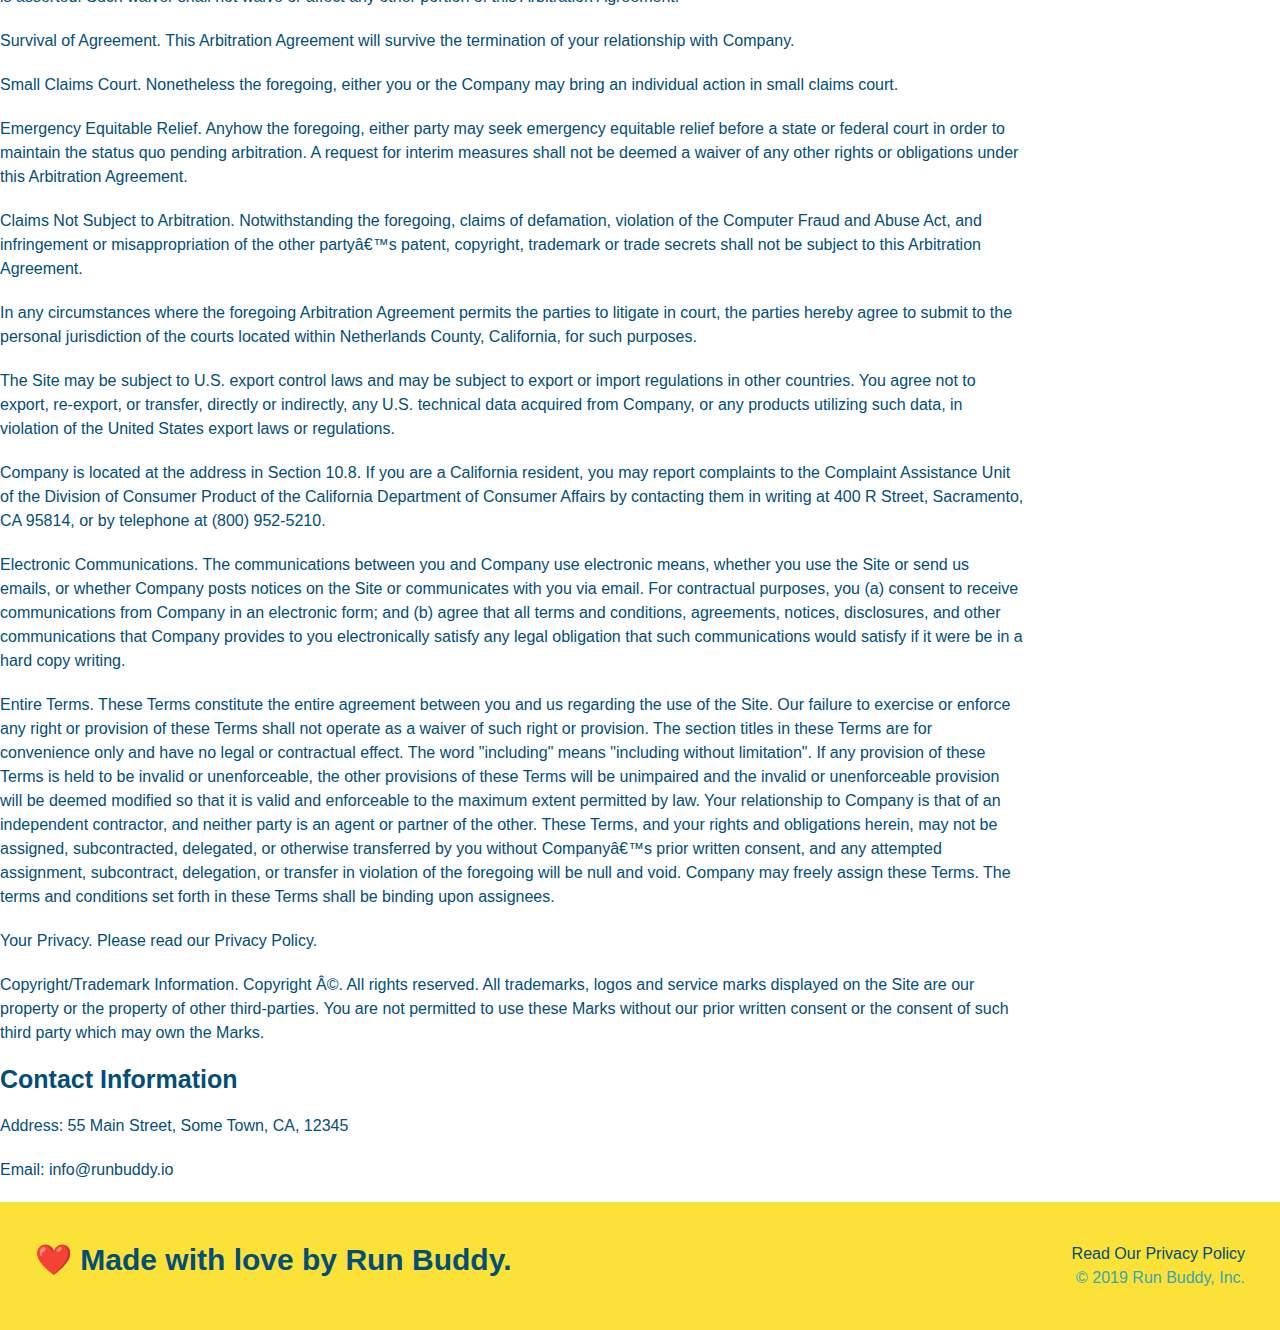
==== commit 032ecef1: "add in media screen" ====
--- a/privacy-policy.html
+++ b/privacy-policy.html
@@ -5,6 +5,7 @@
     <title>Privacy Policy - Run Buddy</title>
     <link rel="stylesheet" href="style.css" />
     <link rel="stylesheet" href="assets/css/secondary-styles.css" />
+    <meta name="viewport" content="width=device-width, initial-scale=1.0" />
   </head>
   <body>
   </body>
--- a/style.css
+++ b/style.css
@@ -14,6 +14,9 @@
 header {
     padding: 20px 35px;
     background-color: #39a6b2;
+    display: flex;
+    justify-content: space-between;
+    flex-wrap: wrap;
 }
 
 header h1 {
@@ -29,18 +32,21 @@
 }
 
 header nav {
-    float: right;
-    margin: 7px;
-}
-
-header nav ul li {
-    display: inline;
+    margin: 7px 0;
+}
+
+header nav ul {
+    display: flex;
+    flex-wrap: wrap;
+    justify-content: space-between;
+    align-items: center;
+    list-style: none;
 }
 
 header nav ul li a {
-    margin: 0 30px;
+    padding: 10px 15px;
     font-weight: lighter;
-    font-size: 22px;
+    font-size: 1.55vw;
 }
 
 header h1 {
@@ -48,24 +54,24 @@
     font-size: 36px;
     color: #fce138;
     margin: 0;
-    display: inline;
 }
 
 footer {
     background: #fce138;
     width: 100%;
     padding: 40px 35px;
+    display: flex;
+    justify-content: space-between;
+    flex-wrap: wrap;
 }
 
 footer h2 {
-    display: inline;
     color: #024e76;
     font-size: 30px;
     margin: 0;
 }
 
 footer div {
-    float: right;
     line-height: 1.5;
     text-align: right;
 }
@@ -81,22 +87,20 @@
 /* Hero Style Start */
 .hero {
     background-image: url(assets/images/hero-bg.jpg);
-    height: 600px;
     background-size: cover;
     background-position: center;
-    position: relative;
+    display: flex;
+    justify-content: center;
+    flex-wrap: wrap;
+    align-items: flex-start;
 }
 /* Hero Style End */
 
 .hero-form {
     background-color: #fce138;
     padding: 20px;
-    width: 500px;
     color: #024e76;
     border: solid 3px #024e76;
-    position: absolute;
-    bottom: 120px;
-    right: 140px;
 }
 
 .hero-form h3 {
@@ -128,12 +132,26 @@
     border: none;
     padding: 10px 20px;
     font-size: 16px;
-}
+    width: 40%;
+    margin: 3.5%;
+}
+
+.hero-cta {
+    width: 35%;
+    text-align: right;
+    margin: 3.5%;
+    color: #fff;
+    font-size: 18px;
+    line-height: 1.2;
+}
+
+.hero-cta h2 {
+    font-style: italic;
+    font-size: 55px;
+    color: #fce138;
+}
+
 /* HERO STYLES END */
-
-.intro {
-    text-align: center;
-}
 
 .intro p {
     line-height: 1.7;
@@ -141,99 +159,137 @@
     width: 80%;
     font-size: 20px;
     margin: 0 auto;
+    text-align: center;
 }
 
 .steps {
-    text-align: center;
     background: #fce138;
+}
+
+.step {
+    margin: 50px auto;
+    padding-bottom: 50px;
+    width: 80%;
+    border-bottom: 1px solid #39a6b2;
+    display: flex;
+    flex-wrap: wrap;
+    align-items: center;
+    justify-content: space-between;
+}
+
+.step h3 {
+    color: #024e76;
+    font-size: 46px;
+    flex: 1 30%;
+}
+
+.step-info {
+    flex: 2 70%;
+    display: flex;
+    flex-wrap: wrap;
+    align-items: center;
+}
+
+.step-text h4 {
+    font-size: 26px;
+    line-height: 1.5;
+    color: #024e76;
+}
+  
+.step-text p {
+    color: #39a6b2;
+    font-size: 18px;
+}
+
+.step-img {
+    flex: 1 12%;
+    margin-right: 20px;
+}
+
+.step-img img {
+    max-width: 100%;
+}
+
+.step-text {
+    flex: 12;
+}
+
+.section-title {
+    font-size: 48px;
+    color: #024e76;
+    border-bottom: 3px solid;
+}
+  
+.primary-border {
+    border-color: #fce138;
+}
+  
+.secondary-border {
+    border-color: #39a6b2;
+}
+
+.trainer {
+    margin: 20px;
+    background: #024e76;
+    color: #fce138;
+    flex: 1;
+}
+
+.trainers {
+    width: 100%;
+    margin: 0 auto;
+    display: flex;
+    flex-wrap: wrap;
+    justify-content: space-around;
+}
+
+.trainer img {
+    width: 100%;
+}
+  
+.trainer-bio {
+    padding: 25px;
+    line-height: 1.3;
+}
+
+.text-left {
+    text-align: left;
+}
+  
+.text-right {
+    text-align: right;
+}
+
+.trainer-bio h3 {
+    font-size: 28px;
+}
+  
+.trainer-bio h4 {
+    font-weight: lighter;
+    font-size: 22px;
+    margin-bottom: 15px;
+}
+  
+.trainer-bio p {
+    font-size: 17px;
 }
 
 .section-title {
     font-size: 55px;
-    color: #024e76;
+    display: inline-block;
+    padding: 0 100px 20px 100px;
+    padding-bottom: 20px;
+    text-align: center;
+    border-bottom: 3px solid;
     margin-bottom: 35px;
-    padding: 0 100px 20px 100px;
-    display: inline-block;
-    border-bottom: 3px solid;
-}
-  
-.primary-border {
-    border-color: #fce138;
-}
-  
-.secondary-border {
-    border-color: #39a6b2;
-}
-
-.steps div {
-    margin-bottom: 80px;
-}
-  
-.steps img {
-    width: 15%;
-    margin: 10px 0;
-}
-  
-.steps h3 {
-    color: #024e76;
-    font-size: 46px;
-    margin-top: 10px;
-}
-  
-.steps p {
-    color: #39a6b2;
-    font-size: 23px;
-}
-
-.steps span {
-    font-size: 38px;
-}
-
-.trainers {
-    text-align: center;
-}
-
-.trainer {
-    width: 900px;
-    margin: 0 auto 30px auto;
+    margin: 0 auto 35px auto;
+    width: 50%;
+    color: #024e76;
+}
+
+/* REACH OUT STYLES START */
+.contact {
     background: #024e76;
-    color: #fce138;
-    overflow: auto;
-}
-
-.trainer img {
-    width: 35%;
-    float: left;
-}
-  
-.trainer-bio {
-    padding: 35px;
-    float: left;
-    width: 65%;
-}
-
-.text-left {
-    text-align: left;
-}
-  
-.text-right {
-    text-align: right;
-}
-
-.trainer-bio h3 {
-    font-size: 32px;
-    margin-bottom: 8px;
-}
-  
-.trainer-bio h4 {
-    font-weight: lighter;
-    font-size: 26px;
-    margin-bottom: 25px;
-}
-  
-.trainer-bio p {
-    font-size: 17px;
-    line-height: 1.3;
 }
 
 .section-title {
@@ -245,36 +301,26 @@
     color: #024e76;
 }
 
-/* REACH OUT STYLES START */
-.contact {
-    text-align: center;
-    background: #024e76;
-}
-
-.section-title {
-    font-size: 55px;
-    display: inline-block;
-    padding: 0 100px 20px 100px;
-    border-bottom: 3px solid;
-    margin-bottom: 35px;
-    color: #024e76;
-}
-
 .contact h2 {
     color: #fce138;
 }
 
+.contact-info {
+    display: flex;
+    justify-content: space-between;
+    flex-wrap: wrap;
+}
+
+.contact-info > * {
+    flex: 1;
+    margin: 15px;
+}
+
 .contact-info iframe {
-    width: 400px;
     height: 400px;
 }
 
 .contact-info div {
-    width: 410px;
-    display: inline-block;
-    vertical-align: top;
-    text-align: left;
-    margin: 30px 0 0 60px;
     color: white;
 }
 
@@ -286,9 +332,30 @@
 .contact-info p, .contact-info address {
     margin: 20px 0;
     line-height: 1.5;
-    font-size: 20px;
+    font-size: 16px;
     font-style: normal;
 }
+
+.contact-form input, .contact-form textarea {
+    border: 1px solid #024e76;
+    display: block;
+    padding: 7px 15px;
+    font-size: 16px;
+    color: #024e76;
+    width: 100%;
+    margin-bottom: 15px;
+    margin-top: 5px;
+}
+
+.contact-form button {
+    width: 100%;
+    border: none;
+    background: #fce138;
+    color: #024e76;
+    text-align: center;
+    padding: 15px 0;
+    font-size: 16px;
+}
   
 .contact-info a {
     color: #fce138;
@@ -296,3 +363,30 @@
   
 /* REACH OUT STYLES END */
 
+.flex-row {
+    display: flex;
+}
+
+/* MEDIA QUERY FOR SMALLER DESKTOP SCREENS AND SMALLER */
+@media screen and (max-width: 980px) {
+
+      /* this will be applied on any screen smaller than 980px */
+
+    
+  }
+  
+/* MEDIA QUERY FOR TABLETS AND SMALLER */
+@media screen and (max-width: 768px) {
+    header h1 {
+      /* this will be applied on any screen between 768px and 575px */
+      font-size: 80px;
+    }
+  }
+  
+/* MEDIA QUERY FOR MOBILE PHONES AND SMALLER */
+@media screen and (max-width: 575px) {
+    header h1 {
+      /* this will be applied on any screen smaller than 575px */
+      font-size: 100px;
+    }
+  }